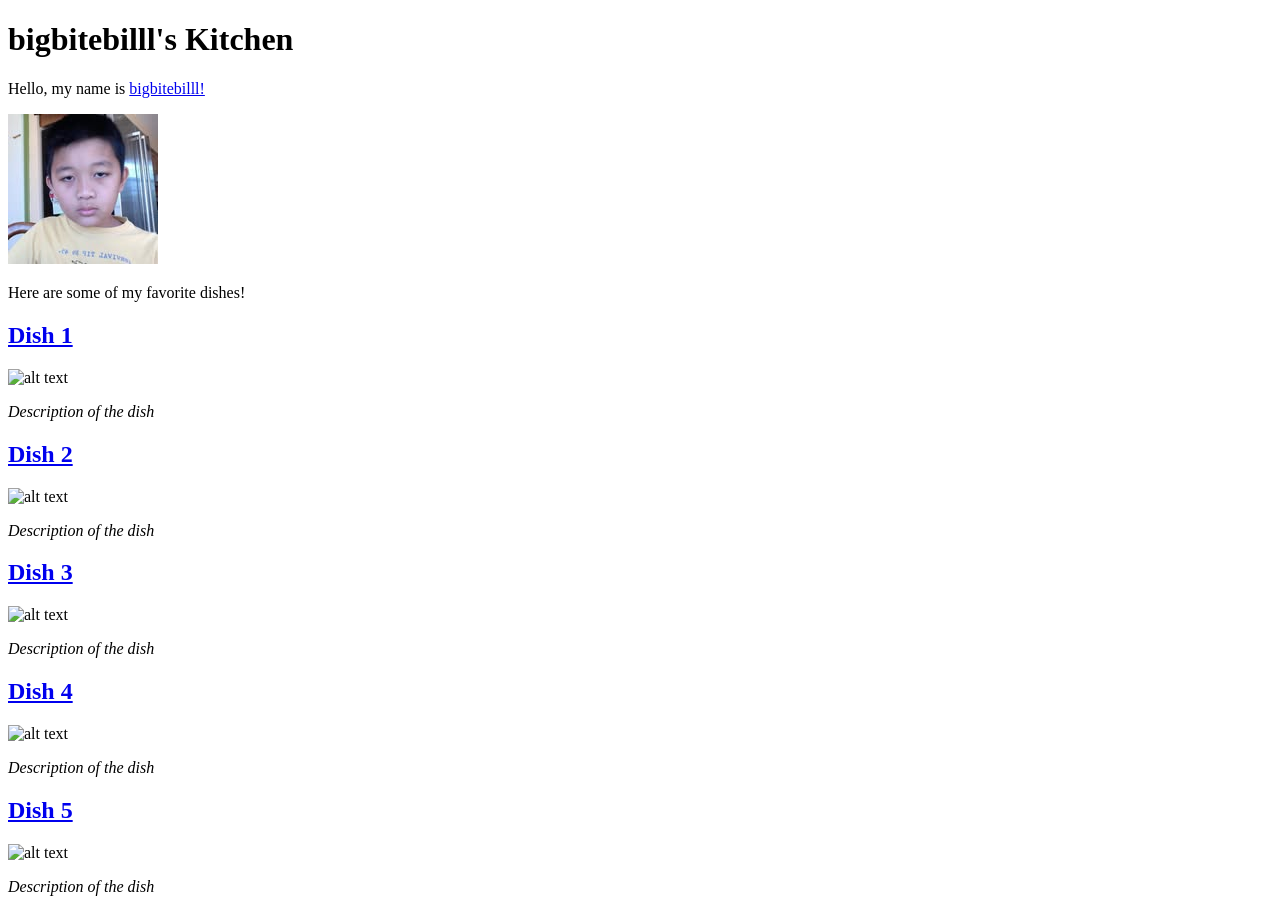
==== index.html @ cb913823 "Version 1 of bigbitebilll webpage." ====
<!DOCTYPE html>

<html lang="en">
    <head>
        <meta charset="UTF-8">
        <meta name="viewport" content="width=device-width, initial-scale=1.0">
        <title>bigbitebilll</title>
    </head>
    <body>
        <h1>bigbitebilll's Kitchen</h1>
        <p>Hello, my name is 
            <a href="https://www.instagram.com/bigbitebilll?igsi=MXA4YmoybDJ6dmR4OQ%3D%3D" target="_blank" rel="noreferrer">bigbitebilll!</a>
        </p>

        <img src="images/profile-pic.jpg" alt="alt text">

        <p>Here are some of my favorite dishes!</p>
    
        <h2>
            <a href="link" target="_blank" rel="noreferrer">Dish 1</a>
        </h2>
        <img src="file path" alt="alt text">
        <p><em>Description of the dish</em></p>
  
        <h2>
            <a href="link" target="_blank" rel="noreferrer">Dish 2</a>
        </h2>
        <img src="file path" alt="alt text">
        <p><em>Description of the dish</em></p>
      
        <h2>
            <a href="link" target="_blank" rel="noreferrer">Dish 3</a>
        </h2>
        <img src="file path" alt="alt text">
        <p><em>Description of the dish</em></p>
      
        <h2>
            <a href="link" target="_blank" rel="noreferrer">Dish 4</a>
        </h2>
        <img src="file path" alt="alt text">
        <p><em>Description of the dish</em></p>
      
        <h2>
            <a href="link" target="_blank" rel="noreferrer">Dish 5</a>
        </h2>
        <img src="file path" alt="alt text">
        <p><em>Description of the dish</em></p>
    </body>
</html>
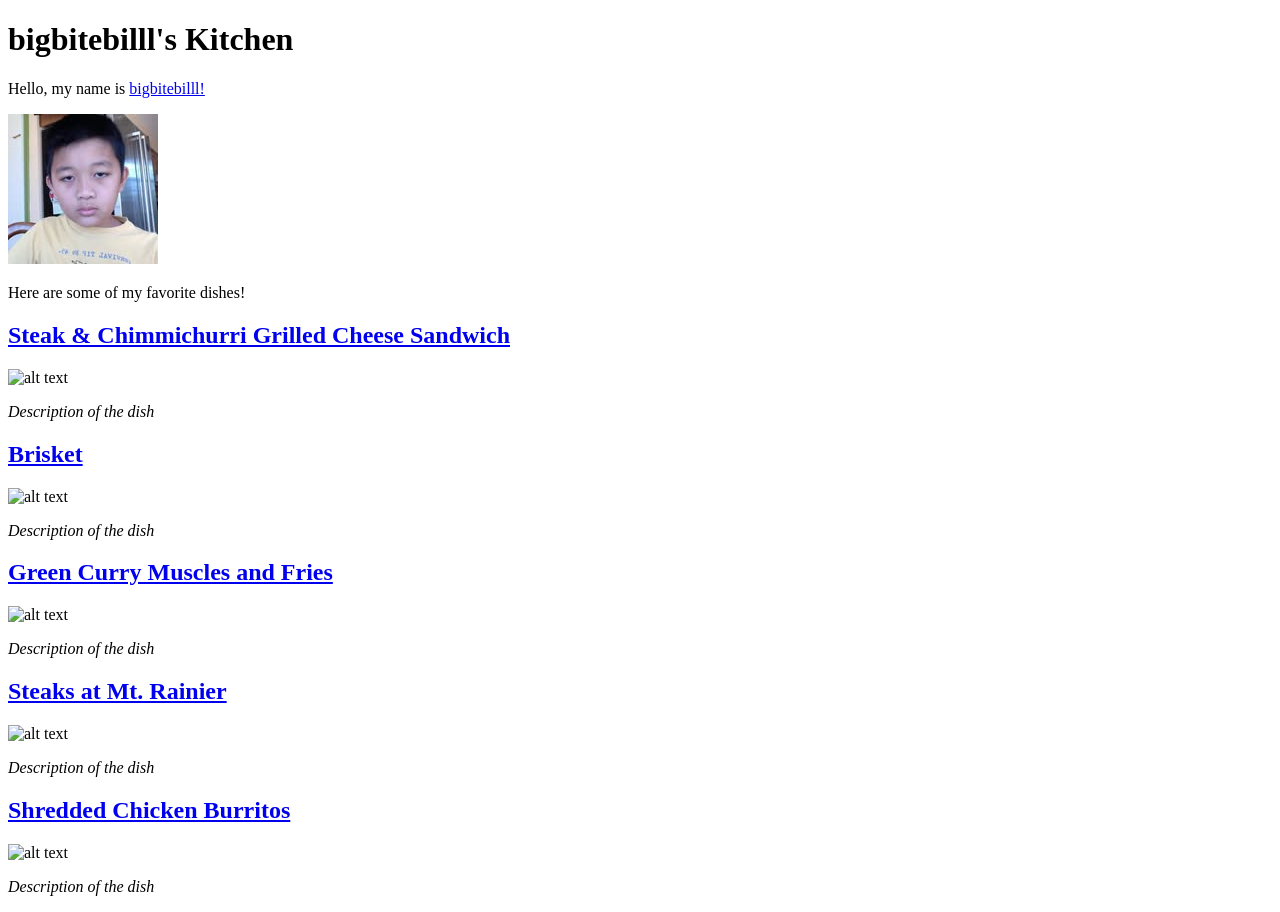
==== commit b23dba63: "add links and images to dishes and create css file Html file needed photos and links to dishes and c" ====
--- a/index.html
+++ b/index.html
@@ -12,38 +12,38 @@
             <a href="https://www.instagram.com/bigbitebilll?igsi=MXA4YmoybDJ6dmR4OQ%3D%3D" target="_blank" rel="noreferrer">bigbitebilll!</a>
         </p>
 
-        <img src="images/profile-pic.jpg" alt="alt text">
+        <img src="images/profile-pic.jpg" alt="bigbitebilll profile picture">
 
         <p>Here are some of my favorite dishes!</p>
     
         <h2>
-            <a href="link" target="_blank" rel="noreferrer">Dish 1</a>
+            <a href="https://www.instagram.com/bigbitebilll/reel/DQQlMT9EfFs/" target="_blank" rel="noreferrer">Steak & Chimmichurri Grilled Cheese Sandwich</a>
         </h2>
-        <img src="file path" alt="alt text">
+        <img src="https://scontent-sea5-1.cdninstagram.com/v/t51.82787-15/569609906_17876320866427892_8612500452048594667_n.jpg?stp=dst-jpg_e35_s640x640_tt6&_nc_cat=102&ccb=7-5&_nc_sid=18de74&efg=eyJlZmdfdGFnIjoiQ0xJUFMuYmVzdF9pbWFnZV91cmxnZW4uQzMifQ%3D%3D&_nc_ohc=DsF2xzeKf2cQ7kNvwHLS6sz&_nc_oc=AdpKwSCkmrB1haDYTnSB5kq4obFEGDtqNrEpWlqKuXWZ9iJUXWfJ3rVZkrXREPpw1Cs&_nc_zt=23&_nc_ht=scontent-sea5-1.cdninstagram.com&_nc_gid=ixsqZ22vOXi1uj6jaXKPlA&_nc_ss=7b689&oh=00_AQJFs60L_5m8D_io9co1TzvIu56FOLbN4ErC5IPGnWj_Iw&oe=6AA3E947" alt="alt text" height="400">
         <p><em>Description of the dish</em></p>
   
         <h2>
-            <a href="link" target="_blank" rel="noreferrer">Dish 2</a>
+            <a href="https://www.instagram.com/bigbitebilll/reel/DLkrqNSpWAL/" target="_blank" rel="noreferrer">Brisket</a>
         </h2>
-        <img src="file path" alt="alt text">
+        <img src="https://scontent-sea1-1.cdninstagram.com/v/t51.71878-15/514615507_1441183460231860_6040159652481375995_n.jpg?stp=dst-jpg_e35_s640x640_tt6&_nc_cat=104&ccb=7-5&_nc_sid=18de74&efg=eyJlZmdfdGFnIjoiQ0xJUFMuYmVzdF9pbWFnZV91cmxnZW4uQzMifQ%3D%3D&_nc_ohc=vYIZO2AmWh0Q7kNvwE2F1kX&_nc_oc=AdrCf3u2DIW_EOL6ELj_Wni5vYbwM-ZaDAK7WbBru7wrYgZib-YdvVaxBZkeR-D5V1Y&_nc_zt=23&_nc_ht=scontent-sea1-1.cdninstagram.com&_nc_gid=ixsqZ22vOXi1uj6jaXKPlA&_nc_ss=7b689&oh=00_AQJ7mMR15mZNtkn32ifYVRHEWXb4VegXUcFFT86TH22s4w&oe=6AA404C0" alt="alt text" height="400">
         <p><em>Description of the dish</em></p>
       
         <h2>
-            <a href="link" target="_blank" rel="noreferrer">Dish 3</a>
+            <a href="https://www.instagram.com/bigbitebilll/reel/DRbrdMmgGAa/" target="_blank" rel="noreferrer">Green Curry Muscles and Fries</a>
         </h2>
-        <img src="file path" alt="alt text">
+        <img src="https://scontent-sea5-1.cdninstagram.com/v/t51.71878-15/587621643_1609661050404543_1586799944844274829_n.jpg?stp=dst-jpegr_e15_tt6&_nc_cat=110&ig_cache_key=Mzc3MjgwMDIzNTI0ODU3NDQ5MDEzNjE0NTI1Mjg2OTk3NTI%3D.3-ccb7-5&ccb=7-5&_nc_sid=58cdad&efg=eyJ2ZW5jb2RlX3RhZyI6IkNMSVBTLnhwaWRzLjY0MC5oZHIudmlkZW9fbmZyYW1lX2NvdmVyX2ZyYW1lLkMzIn0%3D&_nc_ohc=FxDZvgp2b8UQ7kNvwEAUIVm&_nc_oc=AdrBsI-310VEWSwjAHAjwWbN3eEnMIpv7eWzXjl4xLHLN1MaxC2xxfN3cX5KiKP8jSY&_nc_ad=z-m&_nc_cid=0&_nc_zt=23&se=-1&_nc_ht=scontent-sea5-1.cdninstagram.com&_nc_gid=1QWcL8o1tNwU16EfwZ9Zog&_nc_ss=7a22e&oh=00_AQJWq1h2O4aNFz9-EyDBrZUy1PwzLMPhYtWK9puKv-_URQ&oe=6AA3F06E" alt="alt text" height="400">
         <p><em>Description of the dish</em></p>
       
         <h2>
-            <a href="link" target="_blank" rel="noreferrer">Dish 4</a>
+            <a href="https://www.instagram.com/bigbitebilll/p/DL2ulWupyOD/" target="_blank" rel="noreferrer">Steaks at Mt. Rainier</a>
         </h2>
-        <img src="file path" alt="alt text">
+        <img src="https://scontent-sea5-1.cdninstagram.com/v/t51.82787-15/516160198_17863435161427892_7681612069648886830_n.jpg?stp=dst-jpegr_e35_tt6&_nc_cat=103&ig_cache_key=MzY3MjMyNzQwNzg0NzAwNzI3OQ%3D%3D.3-ccb7-5&ccb=7-5&_nc_sid=58cdad&efg=eyJ2ZW5jb2RlX3RhZyI6IkNBUk9VU0VMX0lURU0ueHBpZHMuMTQ0MC5oZHIucmVndWxhcl9waG90by5DMyJ9&_nc_ohc=GcDZNHq7vqcQ7kNvwFBoKv1&_nc_oc=Adr81PYRg0UeUYFAnvnNjzxZJeu6p3iGZUr1h2gVt8XoHnI2m-jeiqthSiv3rPEydlQ&_nc_ad=z-m&_nc_cid=0&_nc_zt=23&_nc_ht=scontent-sea5-1.cdninstagram.com&_nc_gid=oSM9bFqdK3NTLiE6KFNR6Q&_nc_ss=7a22e&oh=00_AQIJSR8sR2GjGPwTeuuLEzVkqXmM8cwE26lg4Om1n27kBg&oe=6AA3D6DD" alt="alt text" height="400">
         <p><em>Description of the dish</em></p>
       
         <h2>
-            <a href="link" target="_blank" rel="noreferrer">Dish 5</a>
+            <a href="https://www.instagram.com/bigbitebilll/p/DIaBEIiyr4c/" target="_blank" rel="noreferrer">Shredded Chicken Burritos</a>
         </h2>
-        <img src="file path" alt="alt text">
+        <img src="https://scontent-sea5-1.cdninstagram.com/v/t51.75761-15/491462493_17852720487427892_6885241983657484496_n.jpg?stp=dst-jpegr_e35_tt6&_nc_cat=110&ig_cache_key=MzYxMDIwMjcyNDI0NTIwNzU3MA%3D%3D.3-ccb7-5&ccb=7-5&_nc_sid=58cdad&efg=eyJ2ZW5jb2RlX3RhZyI6IkNBUk9VU0VMX0lURU0ueHBpZHMuMTQ0MC5oZHIucmVndWxhcl9waG90by5DMyJ9&_nc_ohc=sWQvF5FK13MQ7kNvwGKJKty&_nc_oc=AdppYYJ29NowN0A1nolG-I6sI05poXZnWxeDkLjPhKDWOYhl9Y6_1gzooxbFSa9jiKU&_nc_ad=z-m&_nc_cid=0&_nc_zt=23&_nc_ht=scontent-sea5-1.cdninstagram.com&_nc_gid=AxQTS8Q-rQEVQa_S_gNXxA&_nc_ss=7a22e&oh=00_AQIBm4JDtSZ8PCHFBqFRo7Tz0r_25KZ6KAuzfPIXsEi6Pg&oe=6AA3FD94" alt="alt text" height="400">
         <p><em>Description of the dish</em></p>
     </body>
 </html>
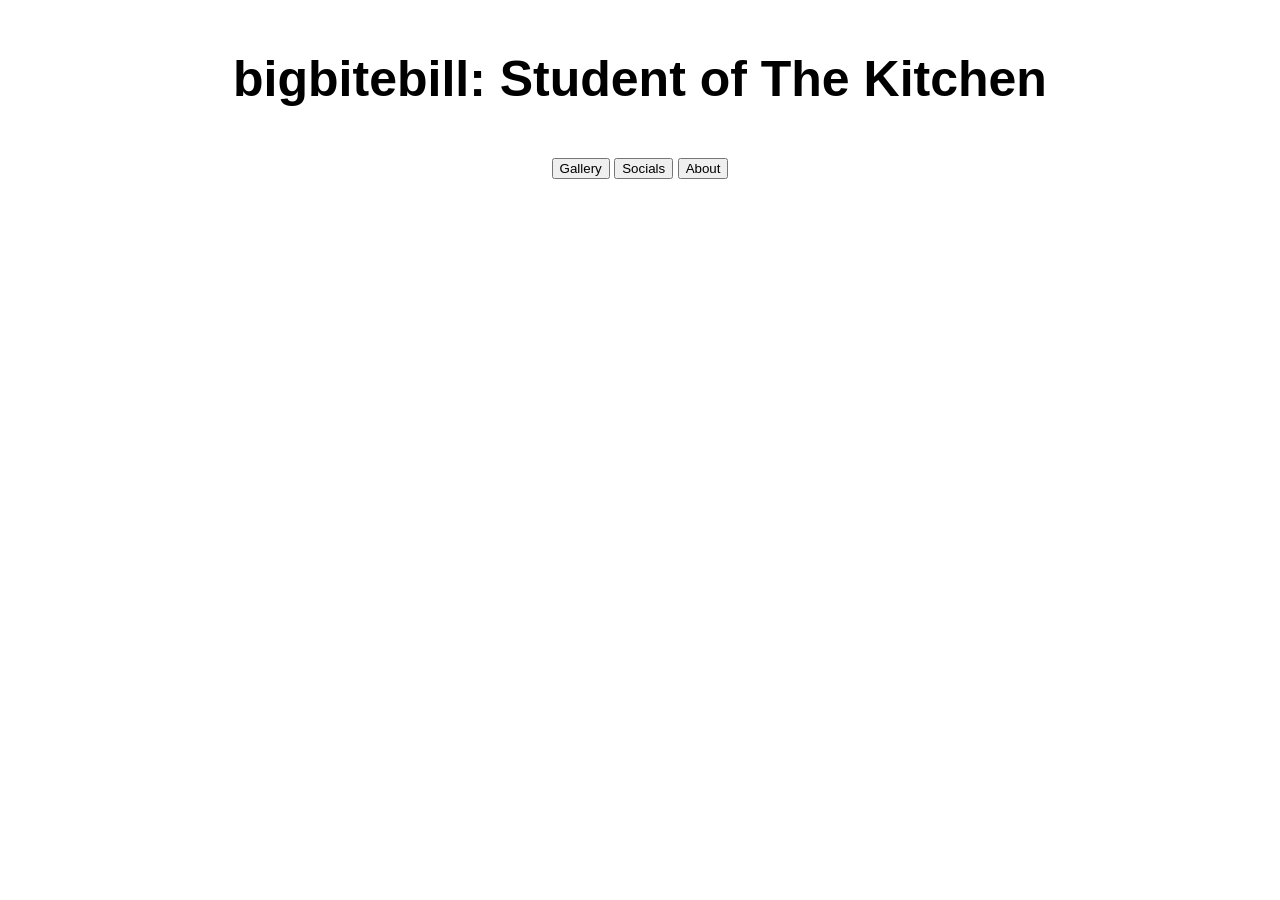
==== commit 3e2dde98: "create several files for muliple page set up Created a multi-page set up (about, gallery, socials) m" ====
--- a/index.html
+++ b/index.html
@@ -4,46 +4,15 @@
     <head>
         <meta charset="UTF-8">
         <meta name="viewport" content="width=device-width, initial-scale=1.0">
-        <title>bigbitebilll</title>
+        <link rel="stylesheet" href="css/homepage.css">
+        <title>Home</title>
     </head>
     <body>
-        <h1>bigbitebilll's Kitchen</h1>
-        <p>Hello, my name is 
-            <a href="https://www.instagram.com/bigbitebilll?igsi=MXA4YmoybDJ6dmR4OQ%3D%3D" target="_blank" rel="noreferrer">bigbitebilll!</a>
-        </p>
-
-        <img src="images/profile-pic.jpg" alt="bigbitebilll profile picture">
-
-        <p>Here are some of my favorite dishes!</p>
-    
-        <h2>
-            <a href="https://www.instagram.com/bigbitebilll/reel/DQQlMT9EfFs/" target="_blank" rel="noreferrer">Steak & Chimmichurri Grilled Cheese Sandwich</a>
-        </h2>
-        <img src="https://scontent-sea5-1.cdninstagram.com/v/t51.82787-15/569609906_17876320866427892_8612500452048594667_n.jpg?stp=dst-jpg_e35_s640x640_tt6&_nc_cat=102&ccb=7-5&_nc_sid=18de74&efg=eyJlZmdfdGFnIjoiQ0xJUFMuYmVzdF9pbWFnZV91cmxnZW4uQzMifQ%3D%3D&_nc_ohc=DsF2xzeKf2cQ7kNvwHLS6sz&_nc_oc=AdpKwSCkmrB1haDYTnSB5kq4obFEGDtqNrEpWlqKuXWZ9iJUXWfJ3rVZkrXREPpw1Cs&_nc_zt=23&_nc_ht=scontent-sea5-1.cdninstagram.com&_nc_gid=ixsqZ22vOXi1uj6jaXKPlA&_nc_ss=7b689&oh=00_AQJFs60L_5m8D_io9co1TzvIu56FOLbN4ErC5IPGnWj_Iw&oe=6AA3E947" alt="alt text" height="400">
-        <p><em>Description of the dish</em></p>
-  
-        <h2>
-            <a href="https://www.instagram.com/bigbitebilll/reel/DLkrqNSpWAL/" target="_blank" rel="noreferrer">Brisket</a>
-        </h2>
-        <img src="https://scontent-sea1-1.cdninstagram.com/v/t51.71878-15/514615507_1441183460231860_6040159652481375995_n.jpg?stp=dst-jpg_e35_s640x640_tt6&_nc_cat=104&ccb=7-5&_nc_sid=18de74&efg=eyJlZmdfdGFnIjoiQ0xJUFMuYmVzdF9pbWFnZV91cmxnZW4uQzMifQ%3D%3D&_nc_ohc=vYIZO2AmWh0Q7kNvwE2F1kX&_nc_oc=AdrCf3u2DIW_EOL6ELj_Wni5vYbwM-ZaDAK7WbBru7wrYgZib-YdvVaxBZkeR-D5V1Y&_nc_zt=23&_nc_ht=scontent-sea1-1.cdninstagram.com&_nc_gid=ixsqZ22vOXi1uj6jaXKPlA&_nc_ss=7b689&oh=00_AQJ7mMR15mZNtkn32ifYVRHEWXb4VegXUcFFT86TH22s4w&oe=6AA404C0" alt="alt text" height="400">
-        <p><em>Description of the dish</em></p>
-      
-        <h2>
-            <a href="https://www.instagram.com/bigbitebilll/reel/DRbrdMmgGAa/" target="_blank" rel="noreferrer">Green Curry Muscles and Fries</a>
-        </h2>
-        <img src="https://scontent-sea5-1.cdninstagram.com/v/t51.71878-15/587621643_1609661050404543_1586799944844274829_n.jpg?stp=dst-jpegr_e15_tt6&_nc_cat=110&ig_cache_key=Mzc3MjgwMDIzNTI0ODU3NDQ5MDEzNjE0NTI1Mjg2OTk3NTI%3D.3-ccb7-5&ccb=7-5&_nc_sid=58cdad&efg=eyJ2ZW5jb2RlX3RhZyI6IkNMSVBTLnhwaWRzLjY0MC5oZHIudmlkZW9fbmZyYW1lX2NvdmVyX2ZyYW1lLkMzIn0%3D&_nc_ohc=FxDZvgp2b8UQ7kNvwEAUIVm&_nc_oc=AdrBsI-310VEWSwjAHAjwWbN3eEnMIpv7eWzXjl4xLHLN1MaxC2xxfN3cX5KiKP8jSY&_nc_ad=z-m&_nc_cid=0&_nc_zt=23&se=-1&_nc_ht=scontent-sea5-1.cdninstagram.com&_nc_gid=1QWcL8o1tNwU16EfwZ9Zog&_nc_ss=7a22e&oh=00_AQJWq1h2O4aNFz9-EyDBrZUy1PwzLMPhYtWK9puKv-_URQ&oe=6AA3F06E" alt="alt text" height="400">
-        <p><em>Description of the dish</em></p>
-      
-        <h2>
-            <a href="https://www.instagram.com/bigbitebilll/p/DL2ulWupyOD/" target="_blank" rel="noreferrer">Steaks at Mt. Rainier</a>
-        </h2>
-        <img src="https://scontent-sea5-1.cdninstagram.com/v/t51.82787-15/516160198_17863435161427892_7681612069648886830_n.jpg?stp=dst-jpegr_e35_tt6&_nc_cat=103&ig_cache_key=MzY3MjMyNzQwNzg0NzAwNzI3OQ%3D%3D.3-ccb7-5&ccb=7-5&_nc_sid=58cdad&efg=eyJ2ZW5jb2RlX3RhZyI6IkNBUk9VU0VMX0lURU0ueHBpZHMuMTQ0MC5oZHIucmVndWxhcl9waG90by5DMyJ9&_nc_ohc=GcDZNHq7vqcQ7kNvwFBoKv1&_nc_oc=Adr81PYRg0UeUYFAnvnNjzxZJeu6p3iGZUr1h2gVt8XoHnI2m-jeiqthSiv3rPEydlQ&_nc_ad=z-m&_nc_cid=0&_nc_zt=23&_nc_ht=scontent-sea5-1.cdninstagram.com&_nc_gid=oSM9bFqdK3NTLiE6KFNR6Q&_nc_ss=7a22e&oh=00_AQIJSR8sR2GjGPwTeuuLEzVkqXmM8cwE26lg4Om1n27kBg&oe=6AA3D6DD" alt="alt text" height="400">
-        <p><em>Description of the dish</em></p>
-      
-        <h2>
-            <a href="https://www.instagram.com/bigbitebilll/p/DIaBEIiyr4c/" target="_blank" rel="noreferrer">Shredded Chicken Burritos</a>
-        </h2>
-        <img src="https://scontent-sea5-1.cdninstagram.com/v/t51.75761-15/491462493_17852720487427892_6885241983657484496_n.jpg?stp=dst-jpegr_e35_tt6&_nc_cat=110&ig_cache_key=MzYxMDIwMjcyNDI0NTIwNzU3MA%3D%3D.3-ccb7-5&ccb=7-5&_nc_sid=58cdad&efg=eyJ2ZW5jb2RlX3RhZyI6IkNBUk9VU0VMX0lURU0ueHBpZHMuMTQ0MC5oZHIucmVndWxhcl9waG90by5DMyJ9&_nc_ohc=sWQvF5FK13MQ7kNvwGKJKty&_nc_oc=AdppYYJ29NowN0A1nolG-I6sI05poXZnWxeDkLjPhKDWOYhl9Y6_1gzooxbFSa9jiKU&_nc_ad=z-m&_nc_cid=0&_nc_zt=23&_nc_ht=scontent-sea5-1.cdninstagram.com&_nc_gid=AxQTS8Q-rQEVQa_S_gNXxA&_nc_ss=7a22e&oh=00_AQIBm4JDtSZ8PCHFBqFRo7Tz0r_25KZ6KAuzfPIXsEi6Pg&oe=6AA3FD94" alt="alt text" height="400">
-        <p><em>Description of the dish</em></p>
+        <p id="title">bigbitebill: Student of The Kitchen</p>
+        <div>
+            <button>Gallery</button>
+            <button>Socials</button>
+            <button>About</button>
+        </div>
     </body>
 </html>
--- a/css/homepage.css
+++ b/css/homepage.css
@@ -0,0 +1,12 @@
+#title {
+    font-size: 50px;
+    text-align: center;
+    font-family: Verdana, Geneva, Tahoma, sans-serif;
+    font-weight: bolder;
+}
+
+div {
+    font-size: 20;
+    text-align: center;
+    font-family: Verdana, Geneva, Tahoma, sans-serif;
+}
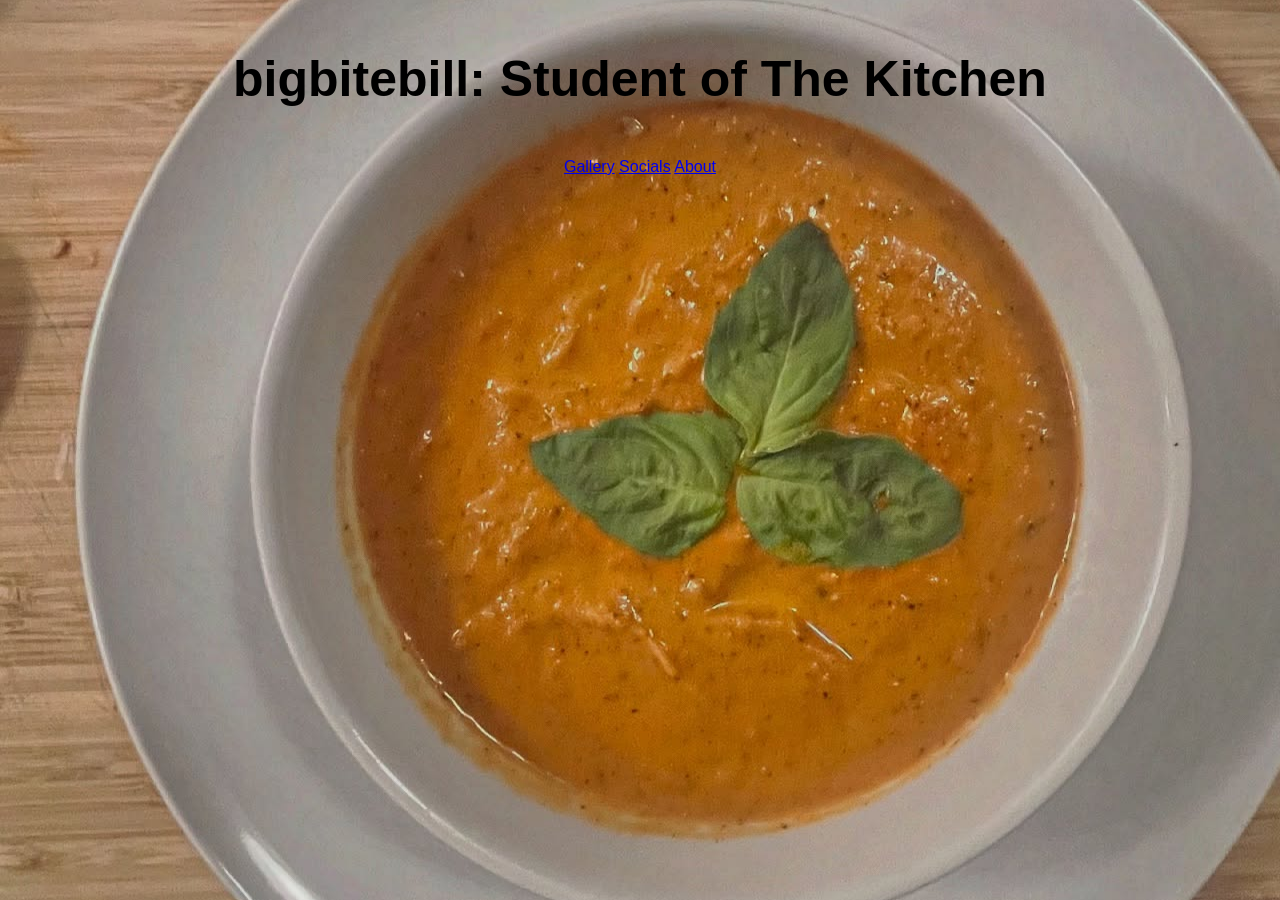
==== commit 46170d18: "add proper image linking to gallery images were linked using expiring token links images were downlo" ====
--- a/index.html
+++ b/index.html
@@ -10,9 +10,16 @@
     <body>
         <p id="title">bigbitebill: Student of The Kitchen</p>
         <div>
-            <button>Gallery</button>
-            <button>Socials</button>
-            <button>About</button>
+            <a href="gallery.html">Gallery</a>
+            <a href="socials.html">Socials</a>
+            <a href="about.html">About</a>
         </div>
+
+        <style>
+            body {
+                background-image: url(images/soup.jpg);
+                background-position-y: 30%;
+            }
+        </style>
     </body>
 </html>
--- a/css/homepage.css
+++ b/css/homepage.css
@@ -9,4 +9,5 @@
     font-size: 20;
     text-align: center;
     font-family: Verdana, Geneva, Tahoma, sans-serif;
-}+}
+
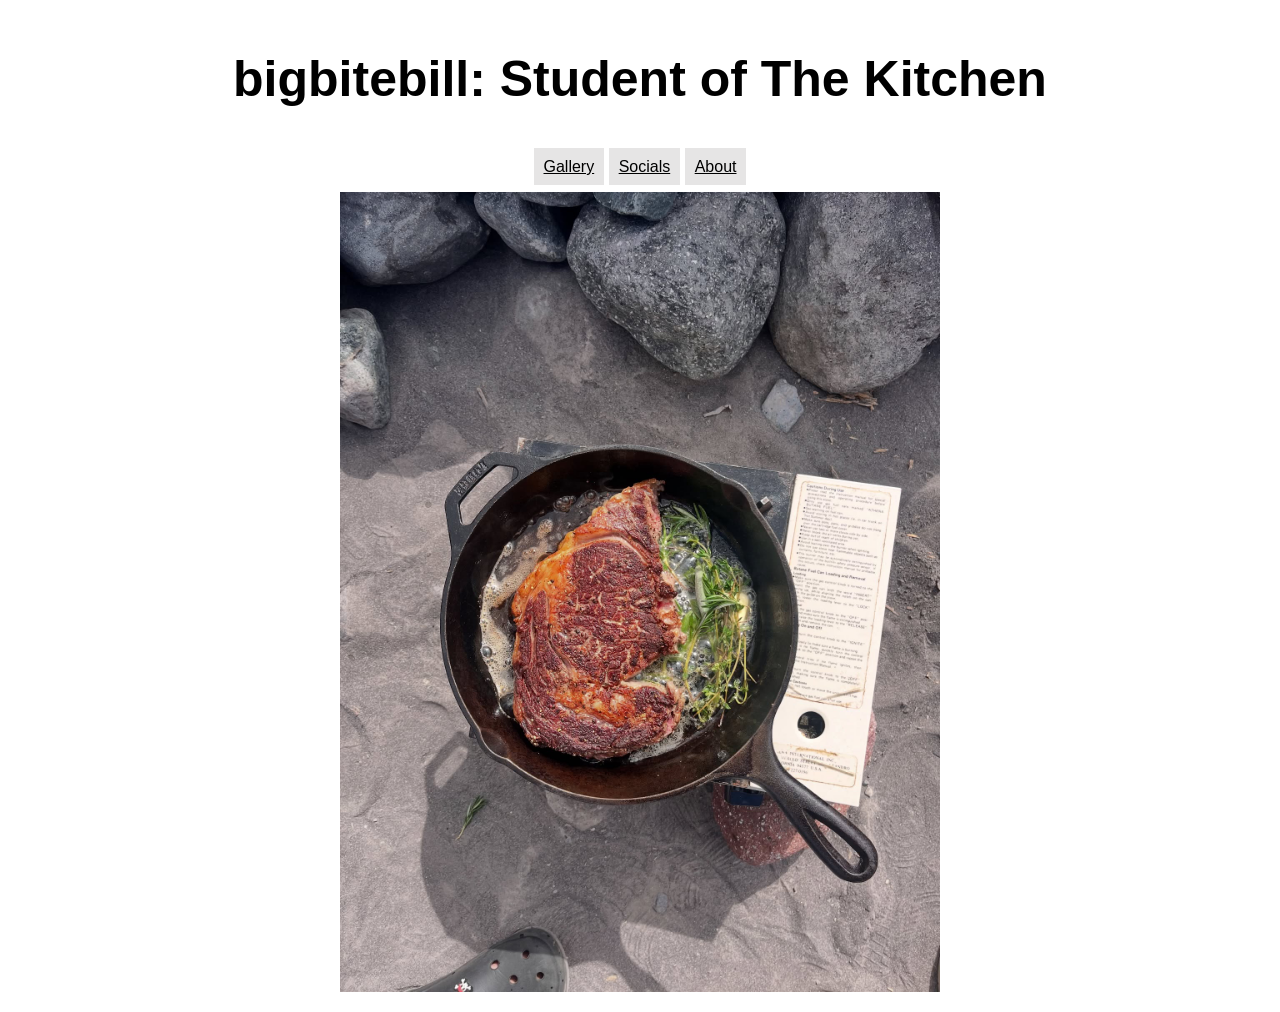
==== commit 81817346: "add css styling to button links" ====
--- a/index.html
+++ b/index.html
@@ -10,16 +10,18 @@
     <body>
         <p id="title">bigbitebill: Student of The Kitchen</p>
         <div>
-            <a href="gallery.html">Gallery</a>
-            <a href="socials.html">Socials</a>
-            <a href="about.html">About</a>
+            <a class="button" href="gallery.html">Gallery</a>
+            <a class="button" href="socials.html">Socials</a>
+            <a class="button" href="about.html">About</a>
+
+            <p><img src="images/steak.jpg" height="800"></p>
         </div>
 
-        <style>
+        <!-- <style> 
             body {
-                background-image: url(images/soup.jpg);
-                background-position-y: 30%;
+                background-image: url(images/steak.jpg);
+                background-position-y: 33%;
             }
-        </style>
+        </style> -->
     </body>
 </html>
--- a/css/homepage.css
+++ b/css/homepage.css
@@ -11,3 +11,16 @@
     font-family: Verdana, Geneva, Tahoma, sans-serif;
 }
 
+.button {
+    padding: 10px;
+    box-sizing: border-box;
+    width: 30px;
+    background-color: rgb(230, 229, 229);
+    color: black;
+    border-color: solid gray;
+    /* font-weight: bold; */
+}
+
+.image {
+    margin: 50px;
+}
